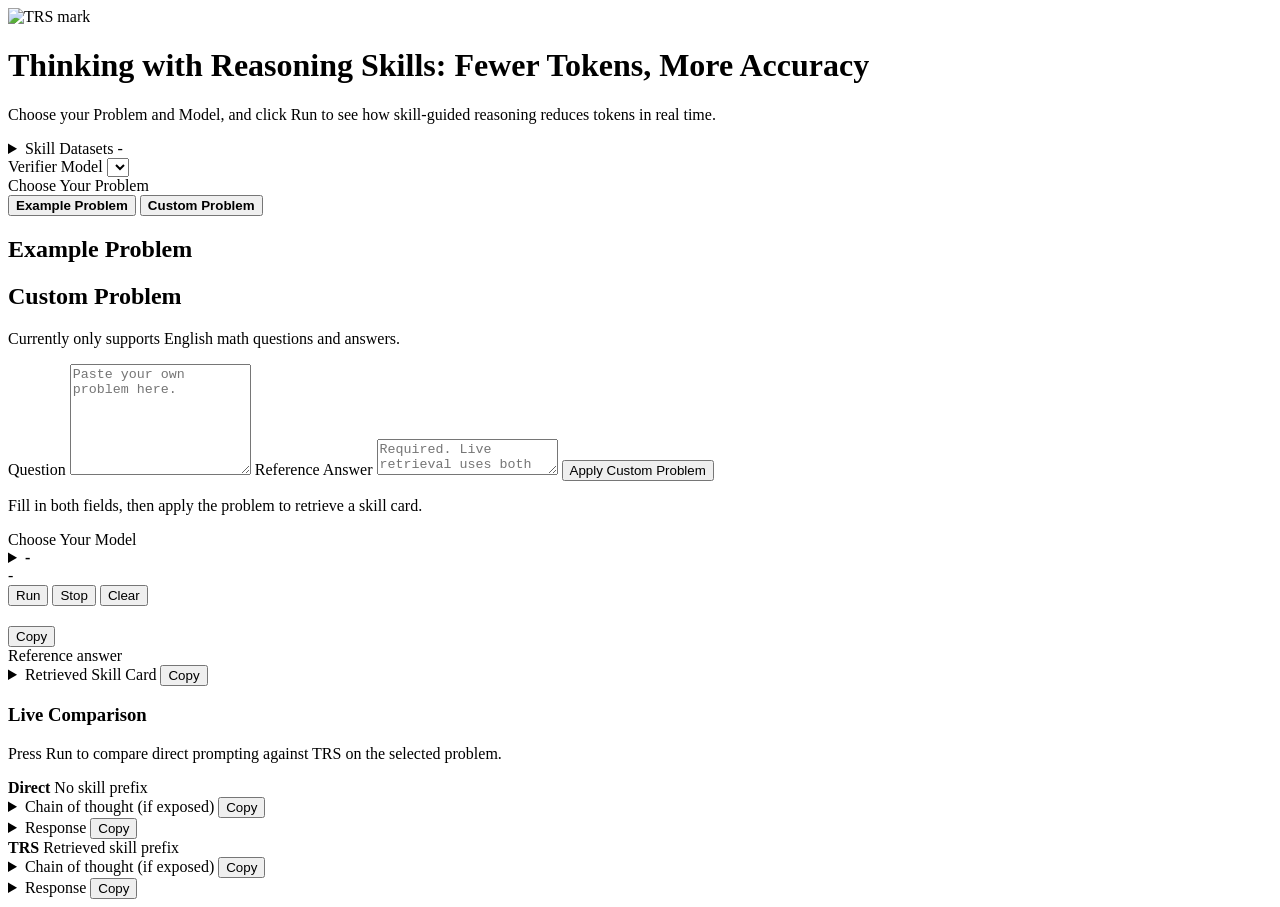
==== static/index.html @ 48640d23 "Accent Problem and Model in topbar subtitle" ====
<!doctype html>
<html lang="en">
  <head>
    <meta charset="utf-8" />
    <meta name="viewport" content="width=device-width, initial-scale=1" />
    <title>Thinking with Reasoning Skills: Fewer Tokens, More Accuracy</title>
    <link rel="preconnect" href="https://fonts.googleapis.com" />
    <link rel="preconnect" href="https://fonts.gstatic.com" crossorigin />
    <link
      href="https://fonts.googleapis.com/css2?family=IBM+Plex+Sans:wght@400;500;600;700&family=IBM+Plex+Serif:wght@600;700&display=swap"
      rel="stylesheet"
    />
    <link rel="stylesheet" href="/styles.css" />
    <script>
      window.MathJax = {
        tex: {
          inlineMath: [["\\(", "\\)"], ["$", "$"]],
          displayMath: [["\\[", "\\]"], ["$$", "$$"]]
        },
        svg: {
          fontCache: "global"
        }
      };
    </script>
    <script
      defer
      src="https://cdn.jsdelivr.net/npm/mathjax@3/es5/tex-svg.js"
    ></script>
  </head>
  <body>
    <div class="page-shell">
      <header class="topbar">
        <div class="topbar-brand">
          <div class="topbar-logo-shell">
            <img class="topbar-logo" src="/icon/dragon-face.png" alt="TRS mark" />
          </div>
          <div class="topbar-copy">
            <h1>Thinking with Reasoning Skills: Fewer Tokens, More Accuracy</h1>
            <p class="topbar-subtitle">
              Choose your <span class="topbar-accent">Problem</span> and <span class="topbar-accent">Model</span>, and click <span class="topbar-accent topbar-accent-run">Run</span> to see how skill-guided reasoning reduces tokens in real time.
            </p>
          </div>
        </div>
        <div class="topbar-meta">
          <details class="topbar-menu">
            <summary class="topbar-menu-summary">
              <span class="topbar-menu-label">Skill Datasets</span>
              <span id="skillDatasetSummary" class="topbar-menu-value">-</span>
            </summary>
            <div id="skillDatasetControls" class="dataset-toggle-list"></div>
          </details>
          <div class="verifier-card topbar-verifier-card">
            <span>Verifier Model</span>
            <select id="verifierModel" class="verifier-select" aria-label="Verifier model"></select>
          </div>
        </div>
      </header>

      <main class="workspace">
        <aside class="sidebar">
          <div class="sidebar-section-title">Choose Your Problem</div>
          <div class="mode-card-grid">
            <button id="examplesModeButton" class="mode-card active" type="button">
              <strong>Example Problem</strong>
            </button>
            <button id="customModeButton" class="mode-card" type="button">
              <strong>Custom Problem</strong>
            </button>
          </div>

          <section id="examplesPanel" class="sidebar-panel">
            <div class="sidebar-head">
              <h2>Example Problem</h2>
            </div>
            <div id="exampleList" class="example-list"></div>
          </section>

          <section id="customPanel" class="sidebar-panel custom-input-panel hidden">
            <div class="sidebar-head">
              <h2>Custom Problem</h2>
            </div>
            <p id="customCorpusMeta" class="custom-meta"></p>
            <p class="custom-note">Currently only supports English math questions and answers.</p>
            <label class="custom-label" for="customQuestion">Question</label>
            <textarea
              id="customQuestion"
              class="custom-textarea"
              rows="7"
              placeholder="Paste your own problem here."
            ></textarea>
            <label class="custom-label" for="customAnswer">Reference Answer</label>
            <textarea
              id="customAnswer"
              class="custom-textarea compact"
              rows="2"
              placeholder="Required. Live retrieval uses both the question and answer."
            ></textarea>
            <button id="applyCustomButton" class="apply-custom-button" type="button">
              Apply Custom Problem
            </button>
            <p id="customStatus" class="custom-status">
              Fill in both fields, then apply the problem to retrieve a skill card.
            </p>
          </section>
        </aside>

        <section class="stage">
          <div class="control-bar">
            <div class="model-picker-shell">
              <div class="picker-head">
                <div class="picker-main">
                  <div class="picker-copy">
                    <span class="field-label accent-label">Choose Your Model</span>
                  </div>
                  <details id="currentModelMenu" class="current-model-menu">
                    <summary class="current-model-summary">
                      <span id="currentModelBadge" class="current-model-badge"></span>
                      <strong id="currentModel">-</strong>
                    </summary>
                    <div id="currentModelOptions" class="current-model-options"></div>
                  </details>
                  <span id="modelCount" class="picker-note">-</span>
                </div>
                <div class="picker-tools">
                  <div class="control-actions">
                    <button id="runButton" class="run-button">Run</button>
                    <button id="stopButton" class="stop-button" type="button">Stop</button>
                    <button id="clearButton" class="clear-button" type="button">Clear</button>
                  </div>
                </div>
              </div>
            </div>
          </div>

          <section class="context-stack">
            <article class="question-panel">
              <div class="question-summary">
                <div class="question-topline">
                  <span class="badge" id="topicBadge"></span>
                  <span class="badge subtle" id="difficultyBadge"></span>
                </div>
                <h2 id="questionTitle"></h2>
                <p id="questionSubtitle" class="question-subtitle"></p>
                <p id="benchmarkHint" class="benchmark-hint hidden" aria-live="polite"></p>
              </div>
              <div class="question-body">
                <div id="questionText" class="question-text"></div>
                <button class="copy-button question-copy-button" type="button" data-copy-target="questionText">Copy</button>
                <div class="answer-strip">
                  <span>Reference answer</span>
                  <strong id="referenceAnswer"></strong>
                </div>
              </div>
            </article>
            <details class="skill-panel trace-panel">
              <summary>
                <span class="trace-summary-copy">Retrieved Skill Card <span id="skillCardSource" class="skill-card-source"></span></span>
                <button class="copy-button trace-copy-button" type="button" data-copy-target="skillCard">Copy</button>
              </summary>
              <div id="skillCard" class="skill-card"></div>
            </details>
          </section>

          <section class="comparison-panel">
            <div class="section-heading">
              <h3>Live Comparison</h3>
              <p id="runStatus" aria-live="polite">
                Press Run to compare direct prompting against TRS on the selected problem.
              </p>
            </div>

            <div id="liveSummary" class="live-summary hidden"></div>

            <div class="result-grid">
              <article class="result-card">
                <div class="result-header">
                  <strong class="result-mode">Direct</strong>
                  <span class="result-context">No skill prefix</span>
                </div>
                <div id="directMetrics" class="metrics-grid"></div>
                <details class="trace-panel">
                  <summary>
                    <span class="trace-summary-copy">Chain of thought (if exposed)</span>
                    <button class="copy-button trace-copy-button" type="button" data-copy-target="directReasoning">Copy</button>
                  </summary>
                  <div id="directReasoning" class="trace-body"></div>
                </details>
                <details class="trace-panel">
                  <summary>
                    <span class="trace-summary-copy">Response</span>
                    <button class="copy-button trace-copy-button" type="button" data-copy-target="directAnswer">Copy</button>
                  </summary>
                  <div id="directAnswer" class="trace-body"></div>
                </details>
              </article>

              <article class="result-card emphasis">
                <div class="result-header">
                  <strong class="result-mode accent">TRS</strong>
                  <span class="result-context">Retrieved skill prefix</span>
                </div>
                <div id="trsMetrics" class="metrics-grid"></div>
                <details class="trace-panel">
                  <summary>
                    <span class="trace-summary-copy">Chain of thought (if exposed)</span>
                    <button class="copy-button trace-copy-button" type="button" data-copy-target="trsReasoning">Copy</button>
                  </summary>
                  <div id="trsReasoning" class="trace-body"></div>
                </details>
                <details class="trace-panel">
                  <summary>
                    <span class="trace-summary-copy">Response</span>
                    <button class="copy-button trace-copy-button" type="button" data-copy-target="trsAnswer">Copy</button>
                  </summary>
                  <div id="trsAnswer" class="trace-body"></div>
                </details>
              </article>
            </div>
          </section>
        </section>
      </main>
    </div>

    <script src="/app.js"></script>
  </body>
</html>
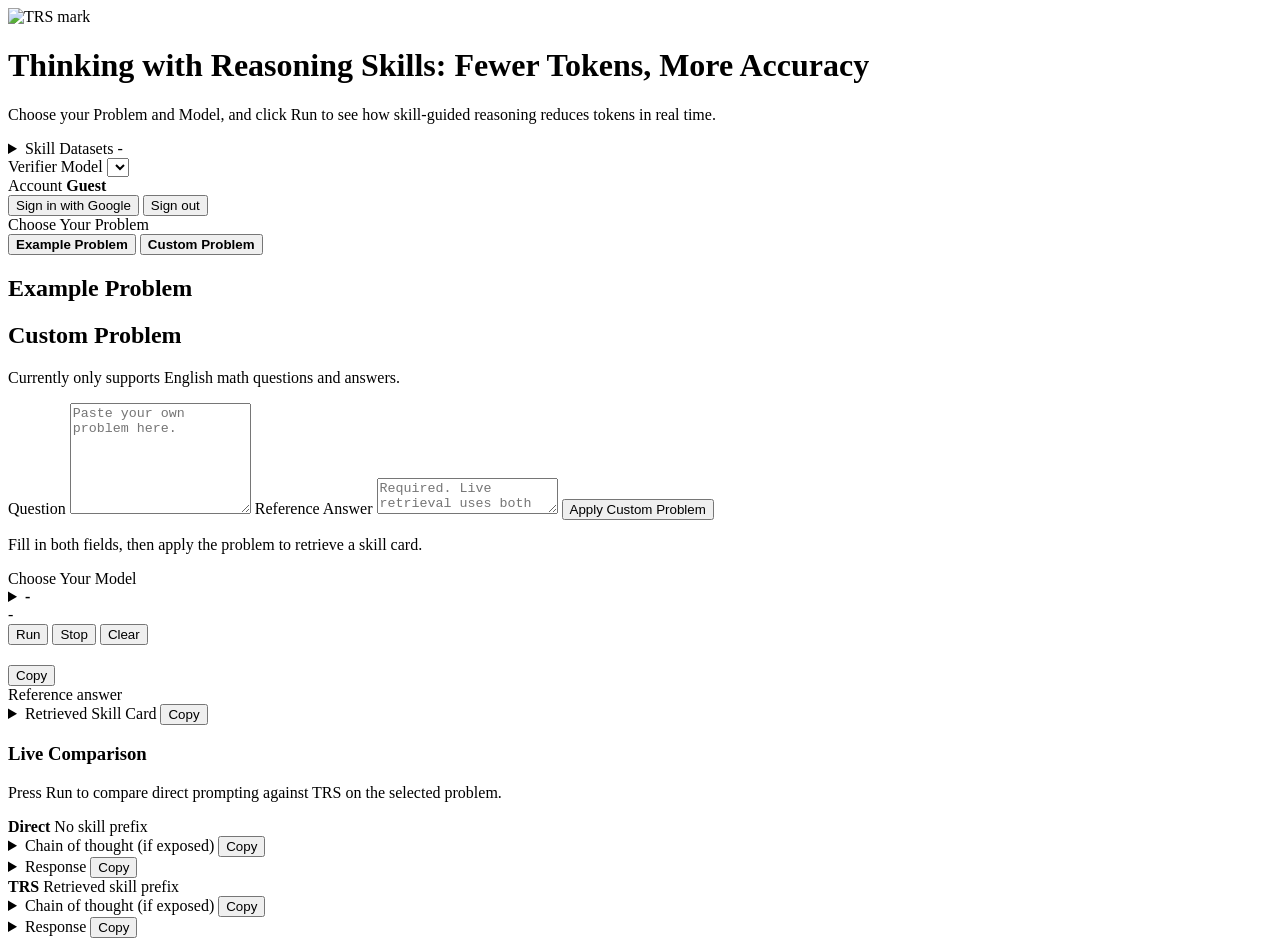
==== commit 3e901dd2: "Add Supabase Google auth and user event logging" ====
--- a/static/index.html
+++ b/static/index.html
@@ -26,6 +26,10 @@
       defer
       src="https://cdn.jsdelivr.net/npm/mathjax@3/es5/tex-svg.js"
     ></script>
+    <script
+      defer
+      src="https://cdn.jsdelivr.net/npm/@supabase/supabase-js@2/dist/umd/supabase.min.js"
+    ></script>
   </head>
   <body>
     <div class="page-shell">
@@ -52,6 +56,16 @@
           <div class="verifier-card topbar-verifier-card">
             <span>Verifier Model</span>
             <select id="verifierModel" class="verifier-select" aria-label="Verifier model"></select>
+          </div>
+          <div id="authCard" class="auth-card hidden">
+            <div class="auth-copy">
+              <span id="authStatusLabel" class="auth-status-label">Account</span>
+              <strong id="authStatusValue" class="auth-status-value">Guest</strong>
+            </div>
+            <div class="auth-actions">
+              <button id="googleSignInButton" class="auth-button" type="button">Sign in with Google</button>
+              <button id="signOutButton" class="auth-link hidden" type="button">Sign out</button>
+            </div>
           </div>
         </div>
       </header>
@@ -221,6 +235,6 @@
       </main>
     </div>
 
-    <script src="/app.js"></script>
+    <script defer src="/app.js"></script>
   </body>
 </html>
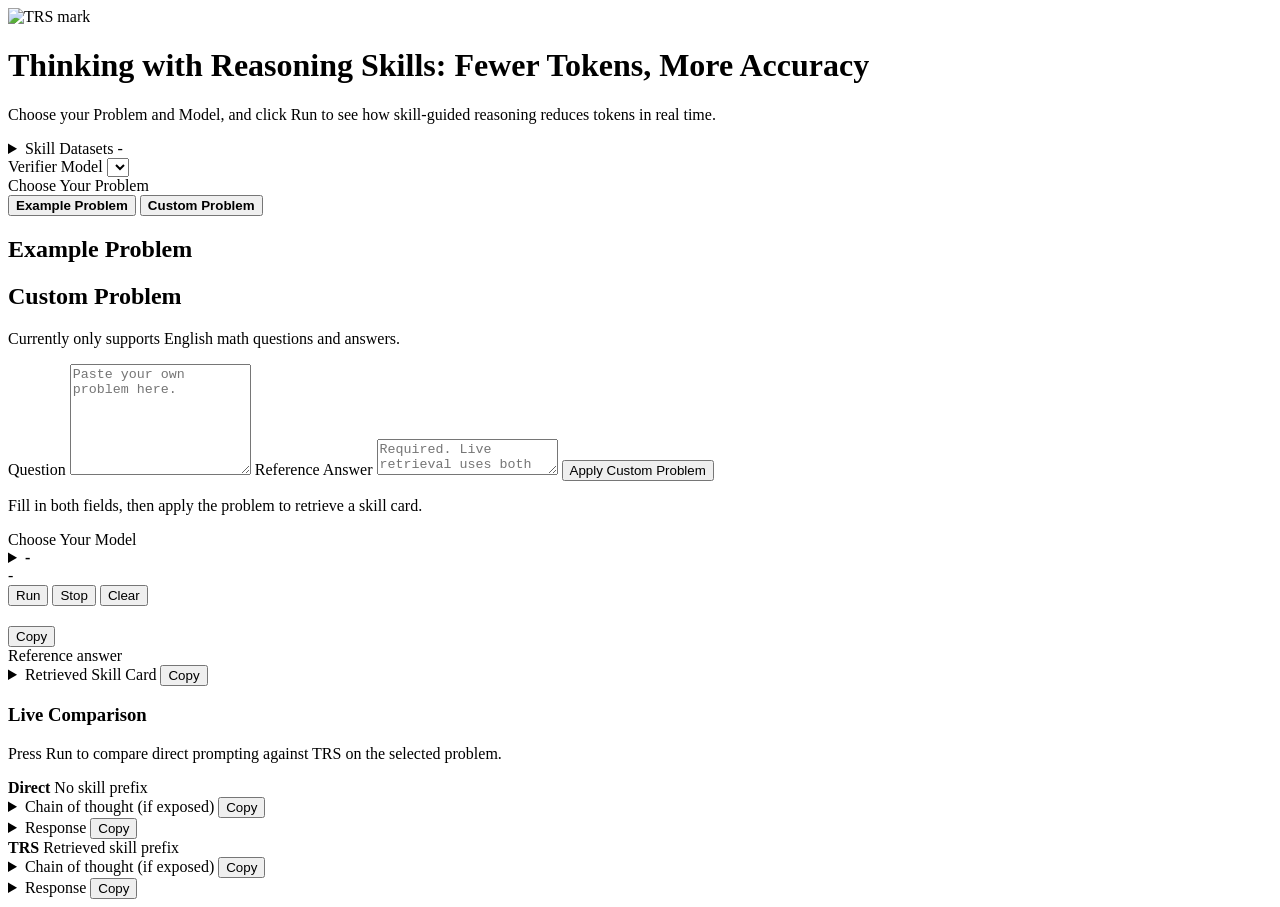
==== commit 4c9b4d52: "Revert "Add Supabase Google auth and user event logging" This reverts commit 3e901dd22808f973ddec234" ====
--- a/static/index.html
+++ b/static/index.html
@@ -26,10 +26,6 @@
       defer
       src="https://cdn.jsdelivr.net/npm/mathjax@3/es5/tex-svg.js"
     ></script>
-    <script
-      defer
-      src="https://cdn.jsdelivr.net/npm/@supabase/supabase-js@2/dist/umd/supabase.min.js"
-    ></script>
   </head>
   <body>
     <div class="page-shell">
@@ -56,16 +52,6 @@
           <div class="verifier-card topbar-verifier-card">
             <span>Verifier Model</span>
             <select id="verifierModel" class="verifier-select" aria-label="Verifier model"></select>
-          </div>
-          <div id="authCard" class="auth-card hidden">
-            <div class="auth-copy">
-              <span id="authStatusLabel" class="auth-status-label">Account</span>
-              <strong id="authStatusValue" class="auth-status-value">Guest</strong>
-            </div>
-            <div class="auth-actions">
-              <button id="googleSignInButton" class="auth-button" type="button">Sign in with Google</button>
-              <button id="signOutButton" class="auth-link hidden" type="button">Sign out</button>
-            </div>
           </div>
         </div>
       </header>
@@ -235,6 +221,6 @@
       </main>
     </div>
 
-    <script defer src="/app.js"></script>
+    <script src="/app.js"></script>
   </body>
 </html>
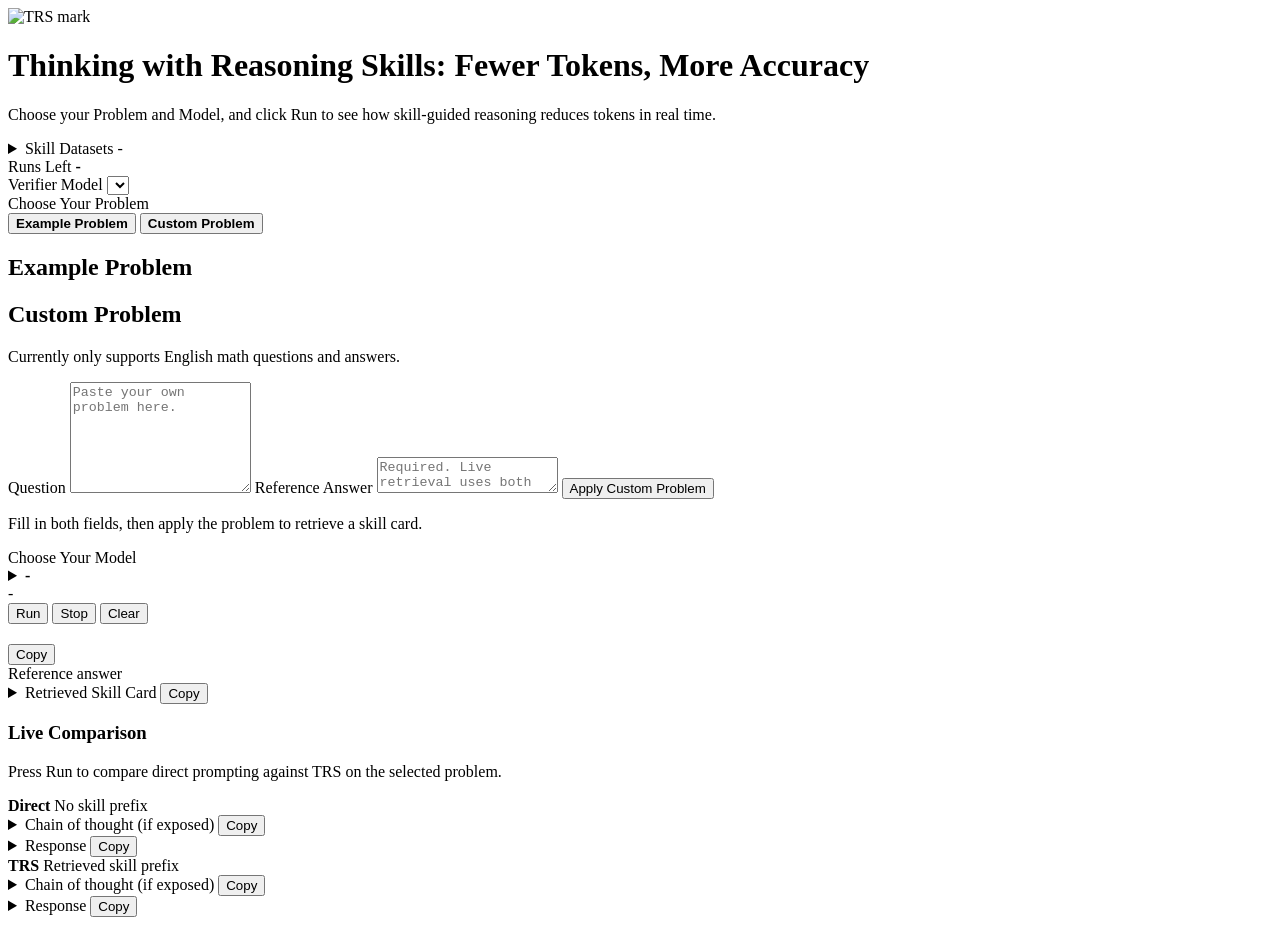
==== commit 798b375c: "Add per-IP daily run limits" ====
--- a/static/index.html
+++ b/static/index.html
@@ -49,6 +49,10 @@
             </summary>
             <div id="skillDatasetControls" class="dataset-toggle-list"></div>
           </details>
+          <div id="runQuotaChip" class="topbar-chip run-quota-chip subtle" title="">
+            <span class="run-quota-label">Runs Left</span>
+            <strong id="runQuotaSummary">-</strong>
+          </div>
           <div class="verifier-card topbar-verifier-card">
             <span>Verifier Model</span>
             <select id="verifierModel" class="verifier-select" aria-label="Verifier model"></select>
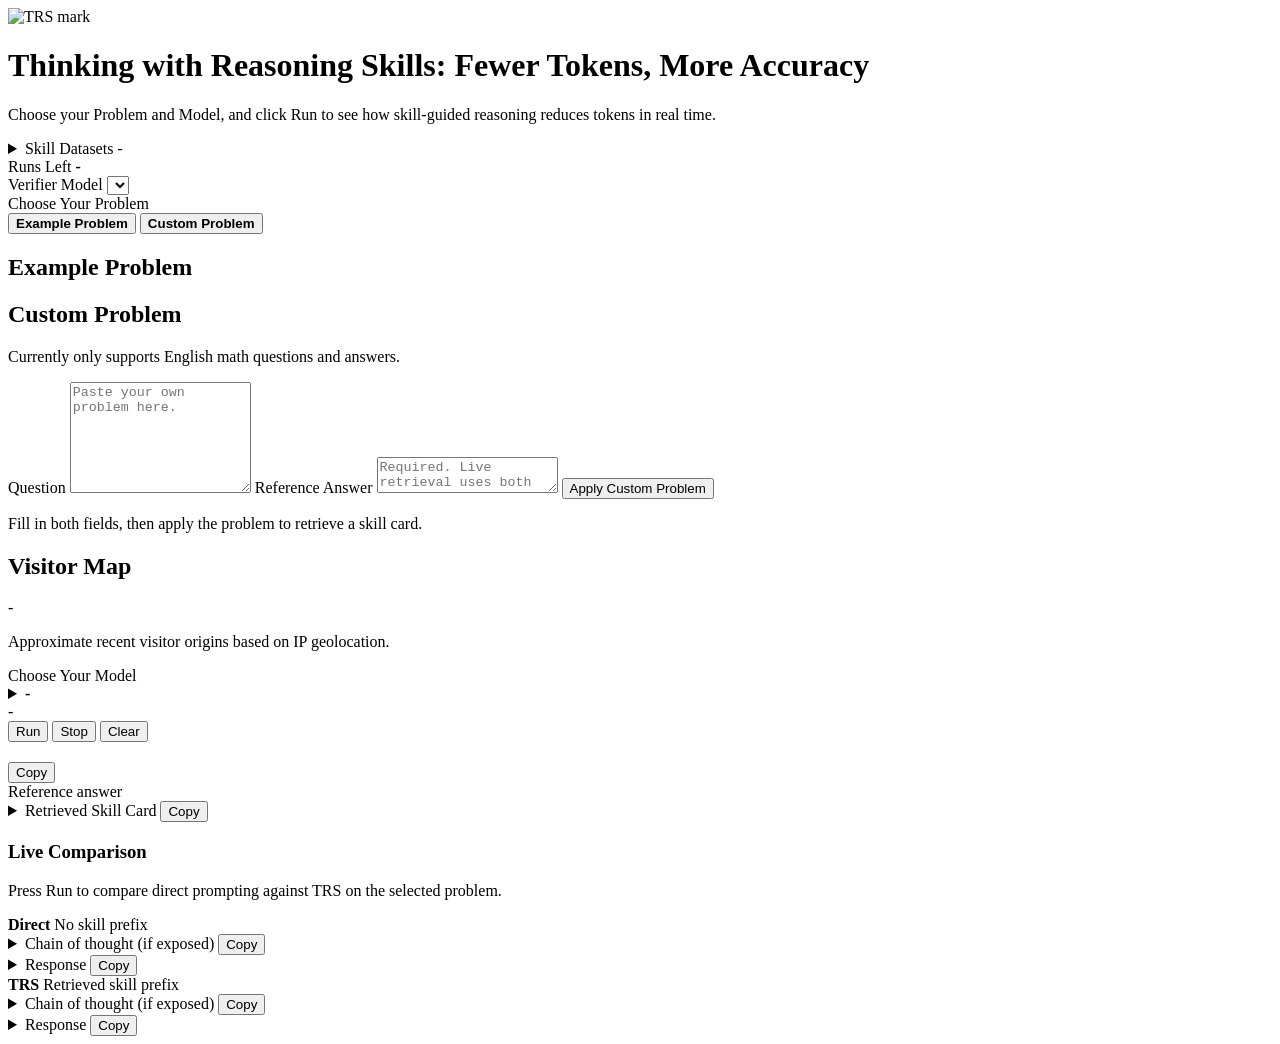
==== commit f2f92722: "Add visitor origin map to demo" ====
--- a/static/index.html
+++ b/static/index.html
@@ -9,6 +9,12 @@
     <link
       href="https://fonts.googleapis.com/css2?family=IBM+Plex+Sans:wght@400;500;600;700&family=IBM+Plex+Serif:wght@600;700&display=swap"
       rel="stylesheet"
+    />
+    <link
+      rel="stylesheet"
+      href="https://cdn.jsdelivr.net/npm/leaflet@1.9.4/dist/leaflet.css"
+      integrity="sha256-p4NxAoJBhIIN+hmNHrzRCf9tD/miZyoHS5obTRR9BMY="
+      crossorigin=""
     />
     <link rel="stylesheet" href="/styles.css" />
     <script>
@@ -35,7 +41,11 @@
             <img class="topbar-logo" src="/icon/dragon-face.png" alt="TRS mark" />
           </div>
           <div class="topbar-copy">
-            <h1>Thinking with Reasoning Skills: Fewer Tokens, More Accuracy</h1>
+            <h1>
+              <span class="title-trs-letter">T</span>hinking with
+              <span class="title-trs-letter">R</span>easoning
+              <span class="title-trs-letter">S</span>kills: Fewer Tokens, More Accuracy
+            </h1>
             <p class="topbar-subtitle">
               Choose your <span class="topbar-accent">Problem</span> and <span class="topbar-accent">Model</span>, and click <span class="topbar-accent topbar-accent-run">Run</span> to see how skill-guided reasoning reduces tokens in real time.
             </p>
@@ -106,6 +116,17 @@
               Fill in both fields, then apply the problem to retrieve a skill card.
             </p>
           </section>
+
+          <section class="sidebar-panel visitor-map-panel">
+            <div class="sidebar-head visitor-map-head">
+              <h2>Visitor Map</h2>
+              <span id="visitorMapCount" class="visitor-map-count">-</span>
+            </div>
+            <div id="visitorMapCanvas" class="visitor-map-canvas" aria-label="Approximate recent visitor origins"></div>
+            <p id="visitorMapStatus" class="visitor-map-status">
+              Approximate recent visitor origins based on IP geolocation.
+            </p>
+          </section>
         </aside>
 
         <section class="stage">
@@ -225,6 +246,11 @@
       </main>
     </div>
 
+    <script
+      src="https://cdn.jsdelivr.net/npm/leaflet@1.9.4/dist/leaflet.js"
+      integrity="sha256-20nQCchB9co0qIjJZRGuk2/Z9VM+kNiyxNV1lvTlZBo="
+      crossorigin=""
+    ></script>
     <script src="/app.js"></script>
   </body>
 </html>
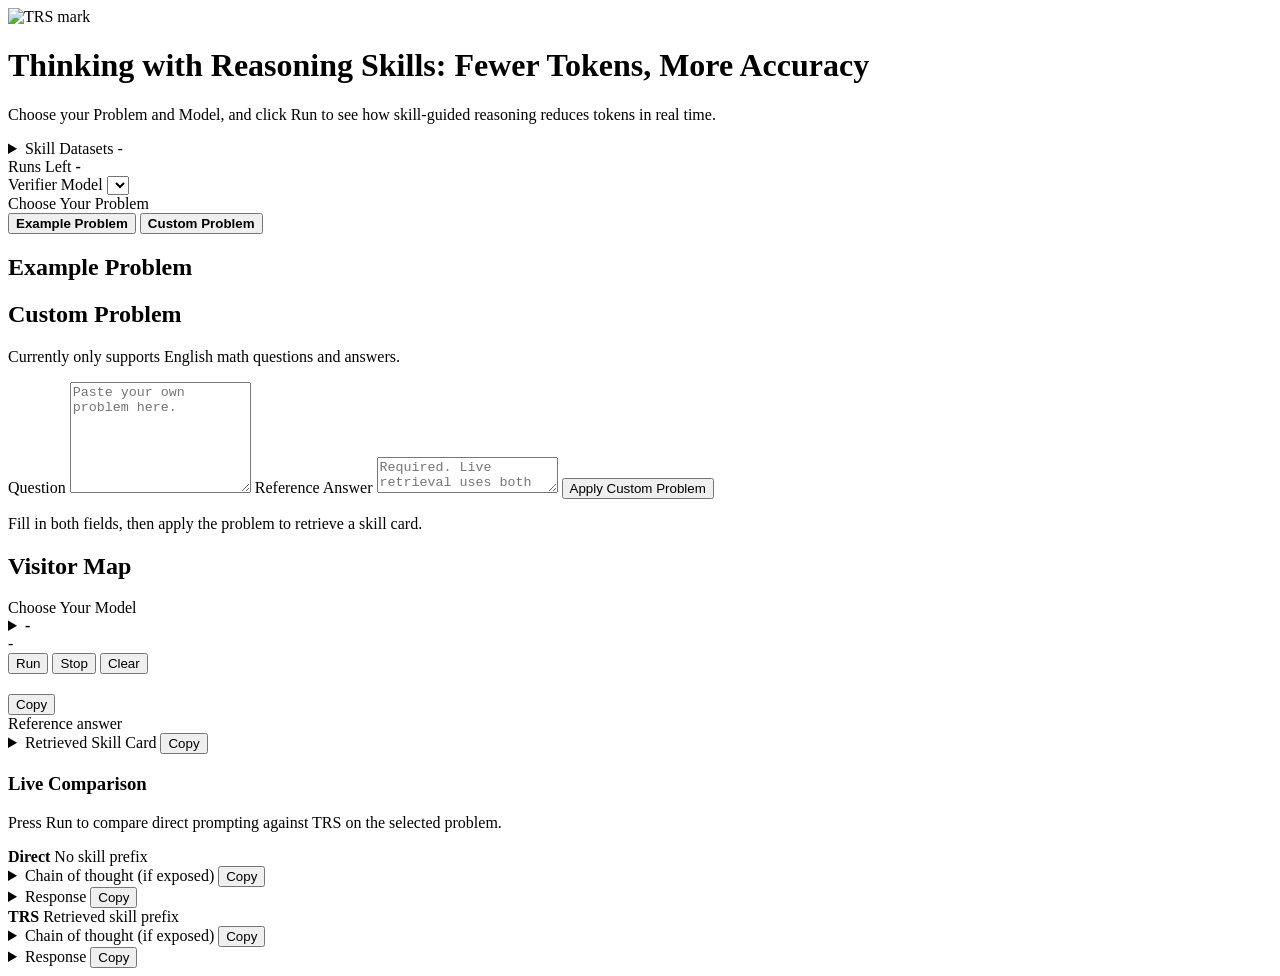
==== commit bf0149e3: "Switch visitor map to ClustrMaps widget" ====
--- a/static/index.html
+++ b/static/index.html
@@ -9,12 +9,6 @@
     <link
       href="https://fonts.googleapis.com/css2?family=IBM+Plex+Sans:wght@400;500;600;700&family=IBM+Plex+Serif:wght@600;700&display=swap"
       rel="stylesheet"
-    />
-    <link
-      rel="stylesheet"
-      href="https://cdn.jsdelivr.net/npm/leaflet@1.9.4/dist/leaflet.css"
-      integrity="sha256-p4NxAoJBhIIN+hmNHrzRCf9tD/miZyoHS5obTRR9BMY="
-      crossorigin=""
     />
     <link rel="stylesheet" href="/styles.css" />
     <script>
@@ -117,15 +111,17 @@
             </p>
           </section>
 
-          <section class="sidebar-panel visitor-map-panel">
-            <div class="sidebar-head visitor-map-head">
+          <section class="sidebar-panel clustrmaps-panel">
+            <div class="sidebar-head">
               <h2>Visitor Map</h2>
-              <span id="visitorMapCount" class="visitor-map-count">-</span>
-            </div>
-            <div id="visitorMapCanvas" class="visitor-map-canvas" aria-label="Approximate recent visitor origins"></div>
-            <p id="visitorMapStatus" class="visitor-map-status">
-              Approximate recent visitor origins based on IP geolocation.
-            </p>
+            </div>
+            <div class="clustrmaps-frame" aria-label="Global visitor map powered by ClustrMaps">
+              <script
+                type="text/javascript"
+                id="clstr_globe"
+                src="//clustrmaps.com/globe.js?d=8J6MqYYn_muve7hwNGHFXhPT1Hq8QTl7DTLt7nrZA2U"
+              ></script>
+            </div>
           </section>
         </aside>
 
@@ -246,11 +242,6 @@
       </main>
     </div>
 
-    <script
-      src="https://cdn.jsdelivr.net/npm/leaflet@1.9.4/dist/leaflet.js"
-      integrity="sha256-20nQCchB9co0qIjJZRGuk2/Z9VM+kNiyxNV1lvTlZBo="
-      crossorigin=""
-    ></script>
     <script src="/app.js"></script>
   </body>
 </html>
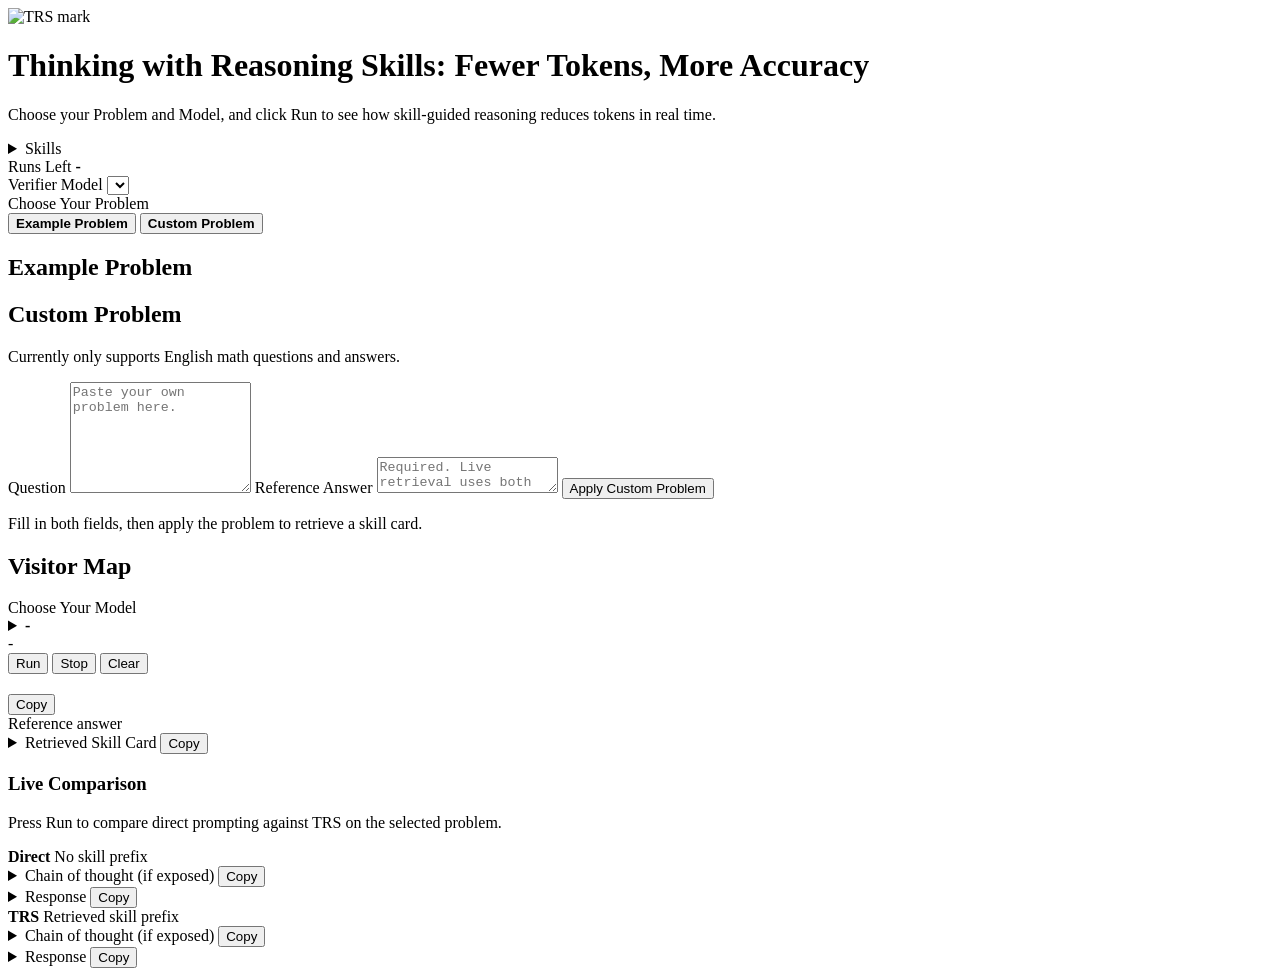
==== commit 39ca24e2: "Add DeepSeek V4 models and handoff docs" ====
--- a/static/index.html
+++ b/static/index.html
@@ -48,8 +48,7 @@
         <div class="topbar-meta">
           <details class="topbar-menu">
             <summary class="topbar-menu-summary">
-              <span class="topbar-menu-label">Skill Datasets</span>
-              <span id="skillDatasetSummary" class="topbar-menu-value">-</span>
+              <span class="topbar-menu-label">Skills</span>
             </summary>
             <div id="skillDatasetControls" class="dataset-toggle-list"></div>
           </details>
@@ -116,11 +115,13 @@
               <h2>Visitor Map</h2>
             </div>
             <div class="clustrmaps-frame" aria-label="Global visitor map powered by ClustrMaps">
-              <script
-                type="text/javascript"
-                id="clstr_globe"
-                src="//clustrmaps.com/globe.js?d=8J6MqYYn_muve7hwNGHFXhPT1Hq8QTl7DTLt7nrZA2U"
-              ></script>
+              <div class="clustrmaps-widget-shell">
+                <script
+                  type="text/javascript"
+                  id="clstr_globe"
+                  src="https://clustrmaps.com/globe.js?d=8J6MqYYn_muve7hwNGHFXhPT1Hq8QTl7DTLt7nrZA2U"
+                ></script>
+              </div>
             </div>
           </section>
         </aside>
